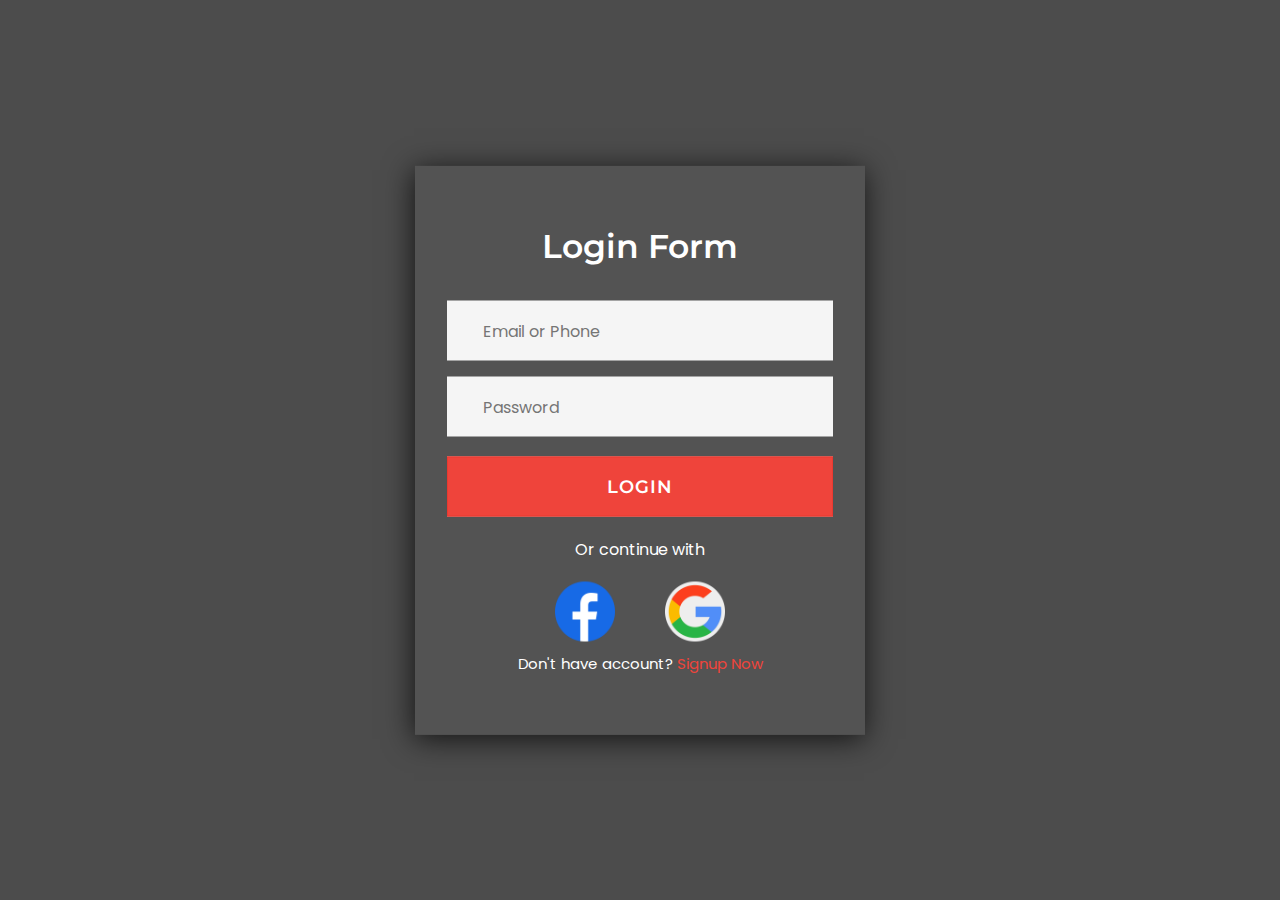
==== login.html @ be21ee82 "fix Ui" ====
<!DOCTYPE html>
<html lang="en" dir="ltr">
  <head>
    <meta charset="utf-8" />
    <title>Login_Signup</title>
    <link rel="stylesheet" href="/styles/login.css" />
  </head>
  <body>
    <div class="bg_img">
      <div id="login" class="content">
        <header>Login Form</header>
        <form action="#">
          <div class="field">
            <span class="user"></span>
            <input
              id="username"
              type="text"
              required
              placeholder="Email or Phone"
            />
          </div>
          <div class="field space">
            <span class="lock"></span>
            <input
              id="pass"
              type="password"
              class="pass_key"
              required
              placeholder="Password"
            />
            <span id="show" class="show">SHOW</span>
          </div>
          <div id="msg_field" class="pass">
            <p id="msg">*Username and password not found</p>
          </div>
          <div class="field">
            <input onclick="check_login()" type="submit" value="LOGIN" />
          </div>
        </form>
        <div class="login">Or continue with</div>
        <div class="links">
          <div class="facebook">
            <img src="/assets/fb.png" alt="" width="100%" />
          </div>
          <div class="google">
            <img src="assets/google.png" alt="" width="100%" />
          </div>
        </div>
        <div class="signup">
          Don't have account?
          <a id="signup" href="#">Signup Now</a>
        </div>
      </div>
      <div id="sign" class="content1">
        <header>Sign Up Form</header>
        <form action="#">
          <div class="field">
            <span class="user"></span>
            <input
              id="user1"
              type="text"
              required
              placeholder="Email or Phone"
            />
          </div>
          <div class="field space">
            <span class="lock"></span>
            <input
              id="pass1"
              type="password"
              class="pass_key1"
              required
              placeholder="Password"
            />
            <span id="show1" class="show1">SHOW</span>
          </div>
          <div class="field space">
            <span class="lock"></span>
            <input
              id="pass2"
              type="password"
              class="pass_key2"
              required
              placeholder="Confirm Password"
            />
            <span id="show2" class="show2">SHOW</span>
          </div>
          <div class="field space">
            <span class="lock"></span>
            <input id="date" type="date" class="date1" required />
          </div>
          <div id="msg_field1" class="pass">
            <p id="msg1">*Username and password not found</p>
          </div>
          <div class="field">
            <input
              onclick="check_signup()"
              id="signup_button"
              type="submit"
              value="SIGN UP"
              class="confirm_signup"
            />
          </div>
        </form>
        <div class="login">Or continue with</div>
        <div class="links">
          <div class="facebook">
            <img src="assets/fb.png" alt="" width="100%" />
          </div>
          <div class="google">
            <img src="assets/google.png" alt="" width="100%" />
          </div>
        </div>
        <div class="signup">
          Do you have an account?
          <a id="login1" href="#">Login Now</a>
        </div>
      </div>
    </div>
    <script src="/scripts/login.js"></script>
  </body>
</html>
---- styles/login.css ----
@import url("https://fonts.googleapis.com/css?family=Montserrat:400,500,600,700|Poppins:400,500&display=swap");
* {
  margin: 0;
  padding: 0;
  box-sizing: border-box;
  user-select: none;
}
.bg_img {
  background: url("/assets/login.jpg");
  height: 100vh;
  background-size: cover;
  background-position: center;
}
.bg_img:after {
  position: absolute;
  content: "";
  top: 0;
  left: 0;
  height: 100%;
  width: 100%;
  background: rgba(0, 0, 0, 0.7);
}
.content {
  display: block;
  position: absolute;
  top: 50%;
  left: 50%;
  z-index: 999;
  text-align: center;
  padding: 60px 32px;
  width: 450px;
  transform: translate(-50%, -50%);
  background: rgba(255, 255, 255, 0.04);
  box-shadow: -1px 4px 28px 0px rgba(0, 0, 0, 0.75);
}
.content1 {
  opacity: 0;
  display: none;
  position: absolute;
  top: 50%;
  left: 50%;
  z-index: 999;
  text-align: center;
  padding: 60px 32px;
  width: 450px;
  transform: translate(-50%, -50%);
  background: rgba(255, 255, 255, 0.04);
  box-shadow: -1px 4px 28px 0px rgba(0, 0, 0, 0.75);
}
header {
  color: white;
  font-size: 33px;
  font-weight: 600;
  margin: 0 0 35px 0;
  font-family: "Montserrat", sans-serif;
}
.field {
  position: relative;
  height: 60px;
  width: 100%;
  display: flex;
  background: rgba(255, 255, 255, 0.94);
}
.field span {
  color: #222;
  width: 40px;
  line-height: 45px;
}
.field input {
  height: 100%;
  width: 100%;
  background: transparent;
  border: none;
  outline: none;
  color: #222;
  font-size: 16px;
  font-family: "Poppins", sans-serif;
}
.space {
  margin-top: 16px;
}
.show {
  position: absolute;
  right: 13px;
  font-size: 13px;
  font-weight: 700;
  color: #222;
  display: none;
  cursor: pointer;
  font-family: "Montserrat", sans-serif;
}
.show1 {
  position: absolute;
  right: 13px;
  font-size: 13px;
  font-weight: 700;
  color: #222;
  display: none;
  cursor: pointer;
  font-family: "Montserrat", sans-serif;
}
.show2 {
  position: absolute;
  right: 13px;
  font-size: 13px;
  font-weight: 700;
  color: #222;
  display: none;
  cursor: pointer;
  font-family: "Montserrat", sans-serif;
}
.pass_key:valid ~ .show {
  display: block;
}
.pass {
  text-align: left;
  margin: 10px 0;
  height: 0px;
  transition: 0.5s;
}
.pass p {
  transition: 0.5s;
  opacity: 0;
  color: #ffcecd;
  text-decoration: none;
  font-family: "Poppins", sans-serif;
}
.pass:hover a {
  text-decoration: underline;
}
.field input[type="submit"] {
  background: #ef443b;
  border: 1px solid #eb3930;
  color: white;
  font-size: 18px;
  letter-spacing: 1px;
  font-weight: 600;
  cursor: pointer;
  font-family: "Montserrat", sans-serif;
}
.field input[type="submit"]:hover {
  background: #ec3026;
}
.login {
  color: white;
  margin: 20px 0;
  font-family: "Poppins", sans-serif;
}
.date {
  margin-bottom: 20px;
}
.links {
  display: flex;
  justify-content: center;
  cursor: pointer;
  color: white;

  gap: 50px;
  margin-bottom: 10px;
}

.facebook {
  height: 60px;
  width: 60px;
}
.google {
  height: 60px;
  width: 60px;
}

.links i {
  font-size: 17px;
}
i span {
  margin-left: 8px;
  font-weight: 500;
  letter-spacing: 1px;
  font-size: 16px;
  font-family: "Poppins", sans-serif;
}
.signup {
  font-size: 15px;
  color: white;
  font-family: "Poppins", sans-serif;
}
.signup a {
  color: #ef443b;
  text-decoration: none;
}
.signup a:hover {
  text-decoration: underline;
}
.date1 {
  margin-bottom: 50px;
}
.space1 {
  height: 30px;
}
.coin {
  width: 100px;
  top: 200px;
  left: 200px;
  z-index: 846;
}
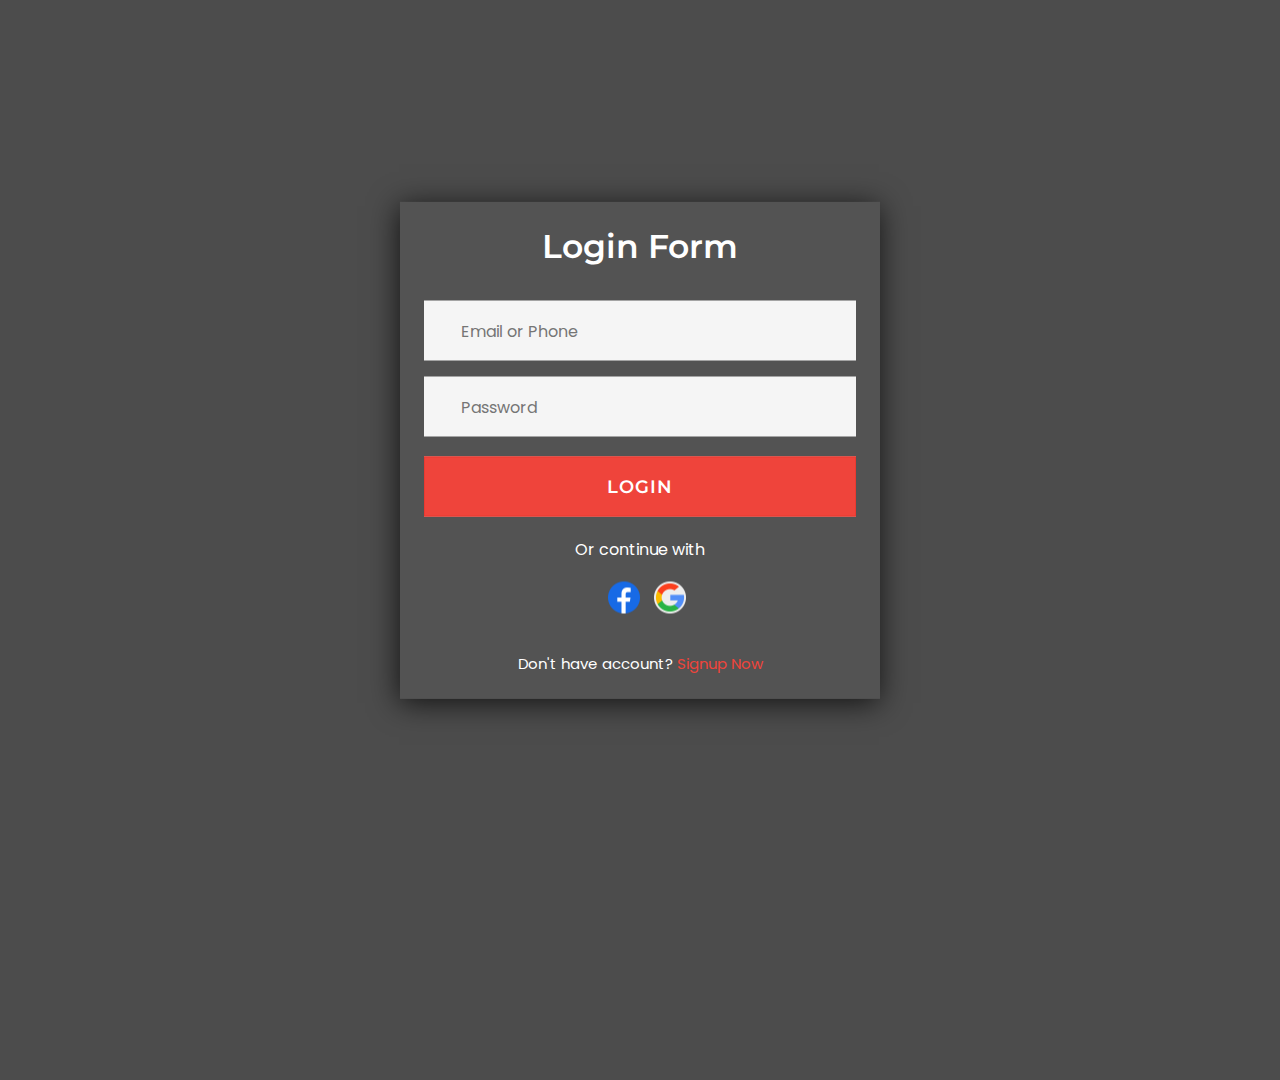
==== commit 6de56412: "fix simple issues" ====
--- a/login.html
+++ b/login.html
@@ -2,14 +2,14 @@
 <html lang="en" dir="ltr">
   <head>
     <meta charset="utf-8" />
-    <title>Login_Signup</title>
+    <title>Login</title>
     <link rel="stylesheet" href="/styles/login.css" />
   </head>
   <body>
     <div class="bg_img">
       <div id="login" class="content">
         <header>Login Form</header>
-        <form action="#">
+        <form action="">
           <div class="field">
             <span class="user"></span>
             <input
@@ -34,7 +34,7 @@
             <p id="msg">*Username and password not found</p>
           </div>
           <div class="field">
-            <input onclick="check_login()" type="submit" value="LOGIN" />
+            <input onclick="check_login(event)" type="submit" value="LOGIN" />
           </div>
         </form>
         <div class="login">Or continue with</div>
@@ -48,75 +48,10 @@
         </div>
         <div class="signup">
           Don't have account?
-          <a id="signup" href="#">Signup Now</a>
+          <a id="signup" href="">Signup Now</a>
         </div>
       </div>
-      <div id="sign" class="content1">
-        <header>Sign Up Form</header>
-        <form action="#">
-          <div class="field">
-            <span class="user"></span>
-            <input
-              id="user1"
-              type="text"
-              required
-              placeholder="Email or Phone"
-            />
-          </div>
-          <div class="field space">
-            <span class="lock"></span>
-            <input
-              id="pass1"
-              type="password"
-              class="pass_key1"
-              required
-              placeholder="Password"
-            />
-            <span id="show1" class="show1">SHOW</span>
-          </div>
-          <div class="field space">
-            <span class="lock"></span>
-            <input
-              id="pass2"
-              type="password"
-              class="pass_key2"
-              required
-              placeholder="Confirm Password"
-            />
-            <span id="show2" class="show2">SHOW</span>
-          </div>
-          <div class="field space">
-            <span class="lock"></span>
-            <input id="date" type="date" class="date1" required />
-          </div>
-          <div id="msg_field1" class="pass">
-            <p id="msg1">*Username and password not found</p>
-          </div>
-          <div class="field">
-            <input
-              onclick="check_signup()"
-              id="signup_button"
-              type="submit"
-              value="SIGN UP"
-              class="confirm_signup"
-            />
-          </div>
-        </form>
-        <div class="login">Or continue with</div>
-        <div class="links">
-          <div class="facebook">
-            <img src="assets/fb.png" alt="" width="100%" />
-          </div>
-          <div class="google">
-            <img src="assets/google.png" alt="" width="100%" />
-          </div>
-        </div>
-        <div class="signup">
-          Do you have an account?
-          <a id="login1" href="#">Login Now</a>
-        </div>
-      </div>
-    </div>
+     
     <script src="/scripts/login.js"></script>
   </body>
 </html>
--- a/styles/login.css
+++ b/styles/login.css
@@ -7,7 +7,7 @@
 }
 .bg_img {
   background: url("/assets/login.jpg");
-  height: 100vh;
+  height: 120vh;
   background-size: cover;
   background-position: center;
 }
@@ -16,7 +16,7 @@
   content: "";
   top: 0;
   left: 0;
-  height: 100%;
+  height: 120vh;
   width: 100%;
   background: rgba(0, 0, 0, 0.7);
 }
@@ -26,27 +26,17 @@
   top: 50%;
   left: 50%;
   z-index: 999;
+  
   text-align: center;
-  padding: 60px 32px;
-  width: 450px;
+  padding:1.5rem;
+  width: 30rem;
+  height: auto;
+
   transform: translate(-50%, -50%);
   background: rgba(255, 255, 255, 0.04);
   box-shadow: -1px 4px 28px 0px rgba(0, 0, 0, 0.75);
 }
-.content1 {
-  opacity: 0;
-  display: none;
-  position: absolute;
-  top: 50%;
-  left: 50%;
-  z-index: 999;
-  text-align: center;
-  padding: 60px 32px;
-  width: 450px;
-  transform: translate(-50%, -50%);
-  background: rgba(255, 255, 255, 0.04);
-  box-shadow: -1px 4px 28px 0px rgba(0, 0, 0, 0.75);
-}
+
 header {
   color: white;
   font-size: 33px;
@@ -155,7 +145,7 @@
   cursor: pointer;
   color: white;
 
-  gap: 50px;
+ 
   margin-bottom: 10px;
 }
 
@@ -163,9 +153,9 @@
   height: 60px;
   width: 60px;
 }
-.google {
-  height: 60px;
-  width: 60px;
+.google img , .facebook img{
+  height:2rem ;
+  width: 2rem ;
 }
 
 .links i {
